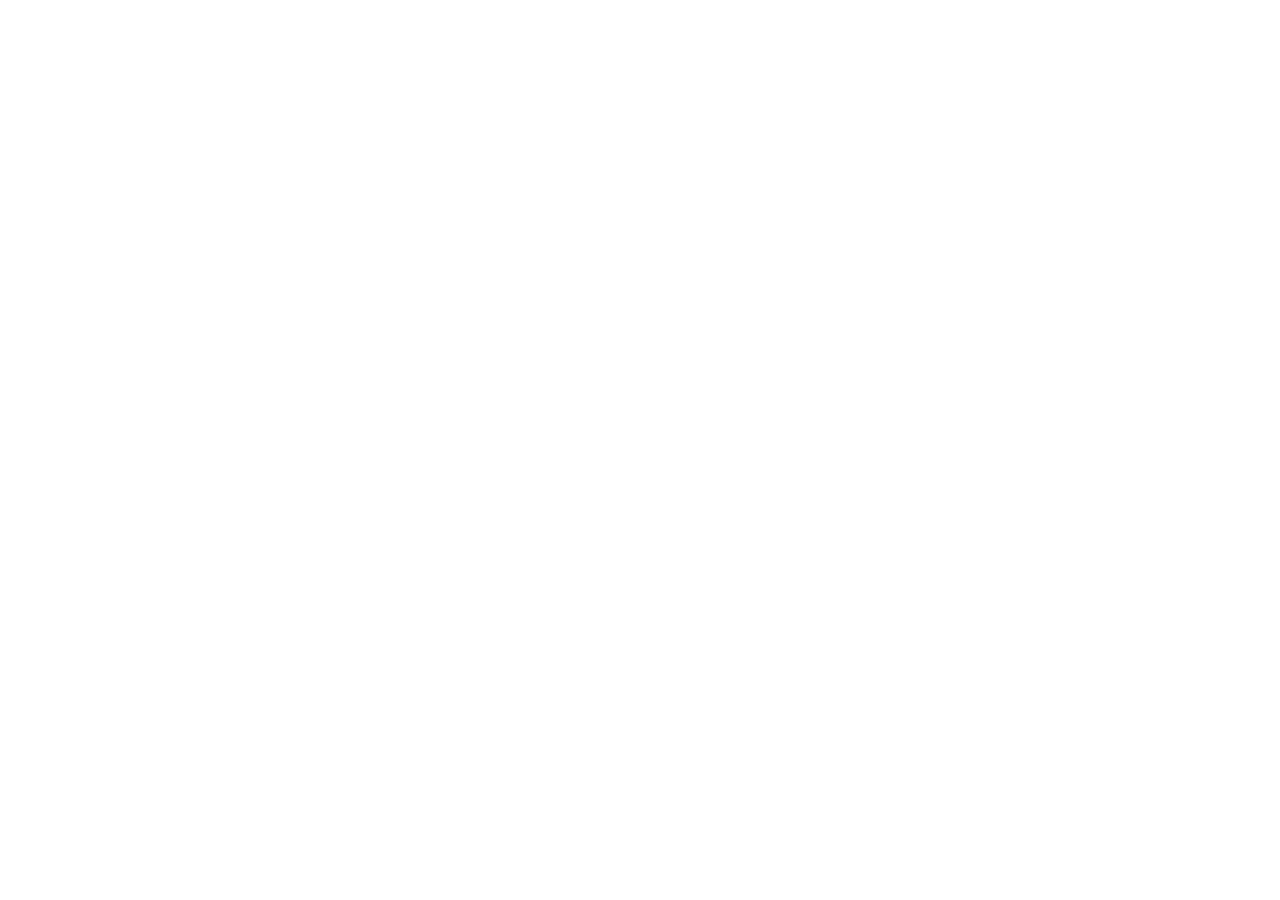
==== index.html @ bca1277e "first commit" ====
<!doctype html>
<html lang="en">
    <head>
        <meta charset="UTF-8" />
        <link rel="icon" type="image/svg+xml" href="/favicon.svg" />
        <link rel="alternate" type="application/rss+xml" title="harry.crawford /security-research" href="/rss.xml" />
        <meta name="viewport" content="width=device-width, initial-scale=1.0" />
        <link rel="preconnect" href="https://fonts.googleapis.com" />
        <link
            href="https://fonts.googleapis.com/css2?family=IBM+Plex+Sans:wght@400;500;600;700&family=IBM+Plex+Mono:wght@400;500;600&display=swap"
            rel="stylesheet"
        />
        <title>harry.crawford /security-research</title>
      <script type="module" crossorigin src="/assets/index-BvnEh28W.js"></script>
      <link rel="stylesheet" crossorigin href="/assets/index-DgxjbcRf.css">
    </head>
    <body>
        <div id="root"></div>
    </body>
</html>
---- assets/index-DgxjbcRf.css ----
*{box-sizing:border-box}html,body,#root{min-height:100%;margin:0}body{--lightningcss-light:initial;--lightningcss-dark: ;color-scheme:light dark;-webkit-font-smoothing:antialiased;-moz-osx-font-smoothing:grayscale}@media (prefers-color-scheme:dark){body{--lightningcss-light: ;--lightningcss-dark:initial}}@media (width<=860px){.content-layout{flex-direction:column!important;align-items:stretch!important;gap:32px!important}.content-sidebar{width:100%!important;position:static!important;top:auto!important}}@media (width<=700px){.hero-section{text-align:center!important;flex-direction:column!important;gap:20px!important}.hero-avatar{margin:0 auto!important}.hero-info{max-width:100%!important}.hero-links{justify-content:center!important}}@media (width<=640px){.site-header-inner{padding:12px 16px!important}.site-actions{flex:100%!important}.site-search-box{flex:auto!important;width:auto!important}.site-nav{gap:12px!important}.home-main,.post-main{padding-top:32px!important;padding-left:20px!important;padding-right:20px!important}}@media (width<=480px){.hero-title,.post-title{font-size:24px!important}.footer-inner{padding:20px 16px!important}}
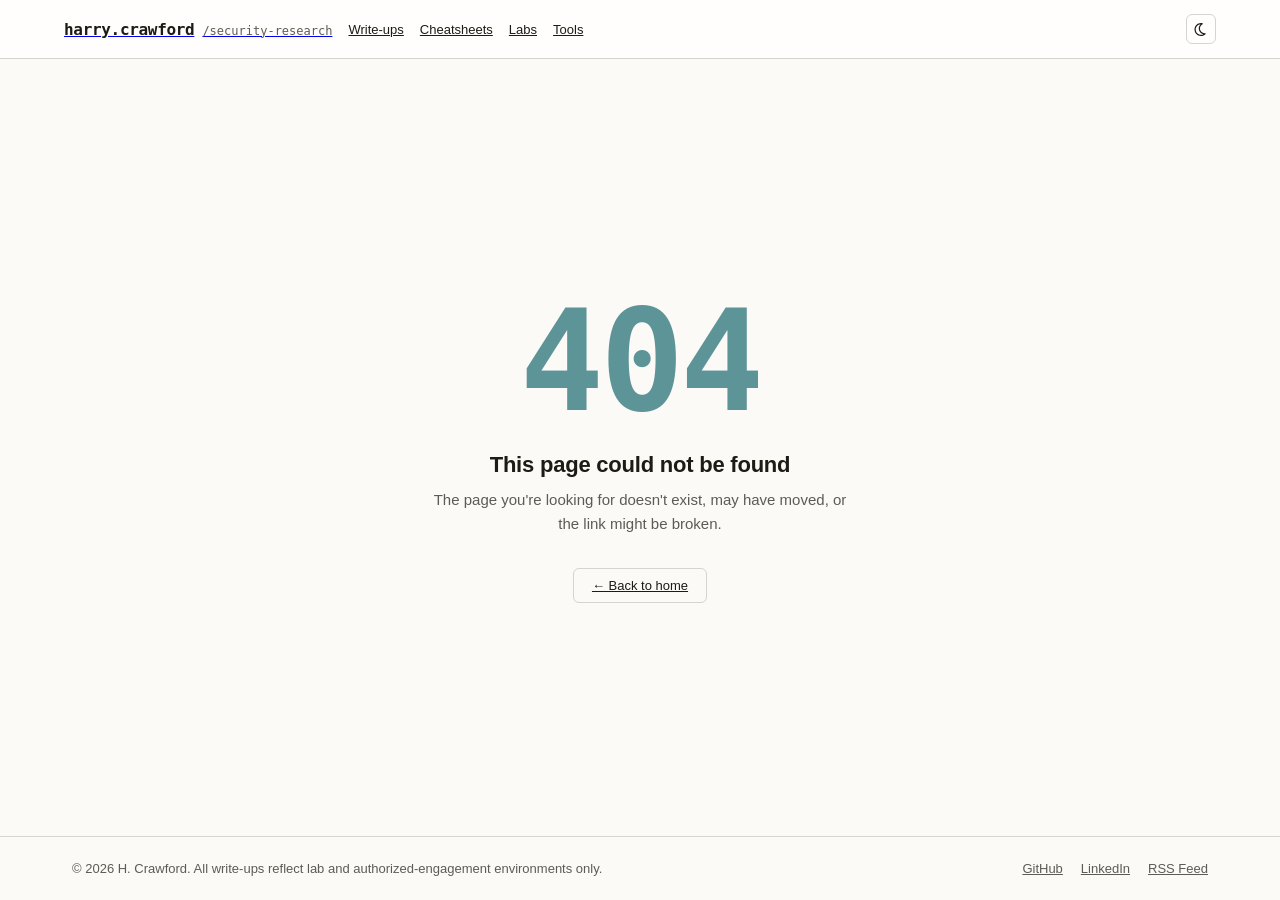
==== commit 39cbd50d: "404 & PGP" ====
--- a/index.html
+++ b/index.html
@@ -11,8 +11,32 @@
             rel="stylesheet"
         />
         <title>harry.crawford /security-research</title>
-      <script type="module" crossorigin src="/assets/index-BvnEh28W.js"></script>
-      <link rel="stylesheet" crossorigin href="/assets/index-DgxjbcRf.css">
+        <!--
+          Decodes a path re-encoded by public/404.html back into a real URL
+          before React Router mounts, so deep links survive GitHub Pages'
+          404 handling. Must run before the app script.
+          https://github.com/rafgraph/spa-github-pages
+        -->
+        <script type="text/javascript">
+            (function (l) {
+                if (l.search[1] === '/') {
+                    var decoded = l.search
+                        .slice(1)
+                        .split('&')
+                        .map(function (s) {
+                            return s.replace(/~and~/g, '&');
+                        })
+                        .join('?');
+                    window.history.replaceState(
+                        null,
+                        '',
+                        l.pathname.slice(0, -1) + decoded + l.hash
+                    );
+                }
+            })(window.location);
+        </script>
+      <script type="module" crossorigin src="/assets/index-BNzxm6rH.js"></script>
+      <link rel="stylesheet" crossorigin href="/assets/index-Dp5KK-cz.css">
     </head>
     <body>
         <div id="root"></div>
--- a/assets/index-Dp5KK-cz.css
+++ b/assets/index-Dp5KK-cz.css
@@ -0,0 +1 @@
+*{box-sizing:border-box}html,body,#root{min-height:100%;margin:0}body{--lightningcss-light:initial;--lightningcss-dark: ;color-scheme:light dark;-webkit-font-smoothing:antialiased;-moz-osx-font-smoothing:grayscale}@media (prefers-color-scheme:dark){body{--lightningcss-light: ;--lightningcss-dark:initial}}.post-toc-sidebar{order:-1}@media (width<=860px){.content-layout{flex-direction:column!important;align-items:stretch!important;gap:32px!important}.content-sidebar{width:100%!important;position:static!important;top:auto!important}}@media (width<=700px){.hero-section{text-align:center!important;flex-direction:column!important;gap:20px!important}.hero-avatar{margin:0 auto!important}.hero-info{max-width:100%!important}.hero-links{justify-content:center!important}}@media (width<=640px){.site-header-inner{padding:12px 16px!important}.site-actions{display:contents}.site-logo{order:1}.theme-toggle-btn{order:2;margin-left:auto!important}.site-search-box{order:3;flex:100%!important;width:auto!important}.site-nav{background:var(--nav-mobile-bg);border:1px solid var(--nav-mobile-border);border-radius:8px;order:4;padding:10px 12px;flex:100%!important;gap:12px!important}.home-main,.post-main{padding-top:32px!important;padding-left:20px!important;padding-right:20px!important}}@media (width<=480px){.hero-title,.post-title{font-size:24px!important}.footer-inner{padding:20px 16px!important}}
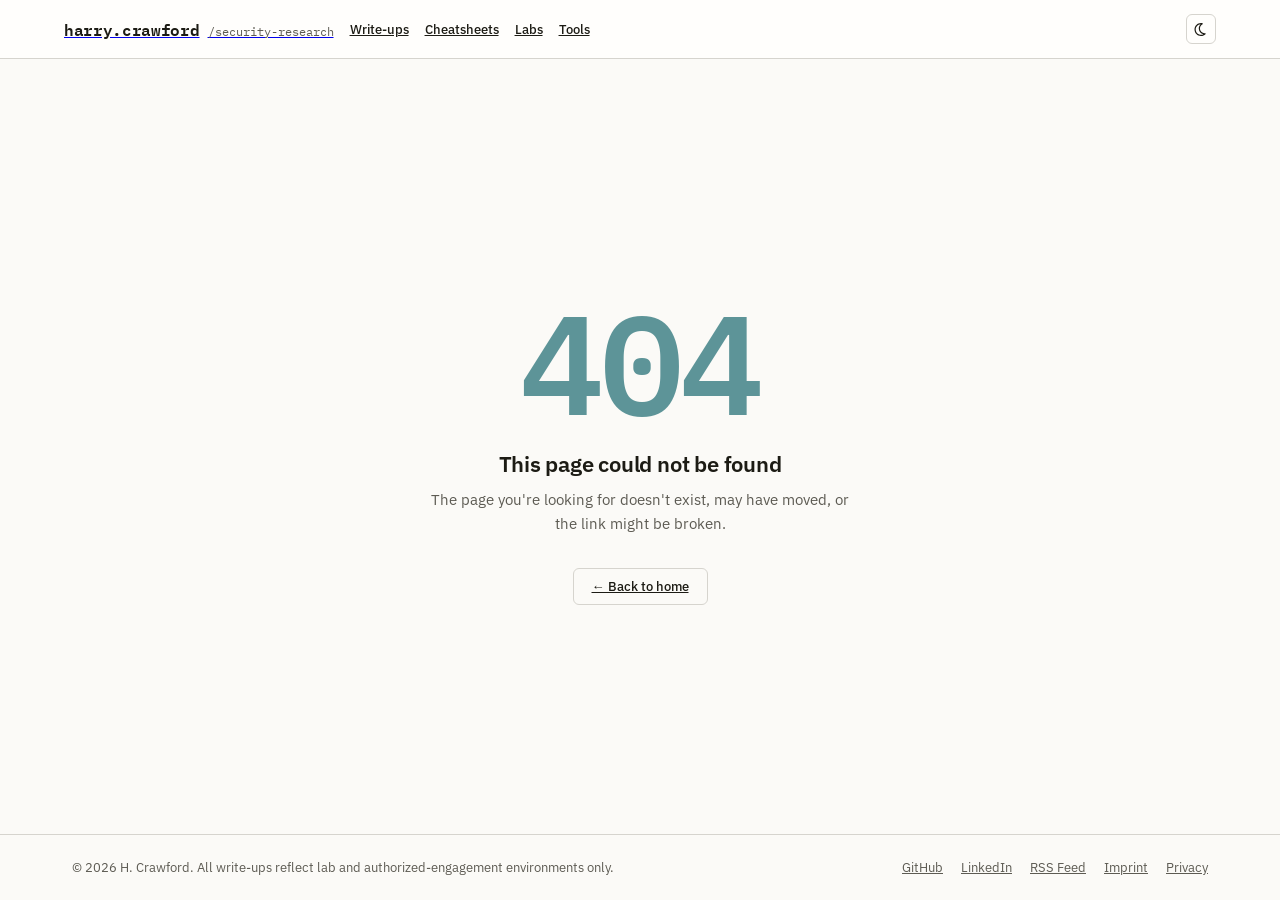
==== commit 311f4c7b: "EU Compliance implementation" ====
--- a/index.html
+++ b/index.html
@@ -5,11 +5,6 @@
         <link rel="icon" type="image/svg+xml" href="/favicon.svg" />
         <link rel="alternate" type="application/rss+xml" title="harry.crawford /security-research" href="/rss.xml" />
         <meta name="viewport" content="width=device-width, initial-scale=1.0" />
-        <link rel="preconnect" href="https://fonts.googleapis.com" />
-        <link
-            href="https://fonts.googleapis.com/css2?family=IBM+Plex+Sans:wght@400;500;600;700&family=IBM+Plex+Mono:wght@400;500;600&display=swap"
-            rel="stylesheet"
-        />
         <title>harry.crawford /security-research</title>
         <!--
           Decodes a path re-encoded by public/404.html back into a real URL
@@ -35,8 +30,8 @@
                 }
             })(window.location);
         </script>
-      <script type="module" crossorigin src="/assets/index-BNzxm6rH.js"></script>
-      <link rel="stylesheet" crossorigin href="/assets/index-Dp5KK-cz.css">
+      <script type="module" crossorigin src="/assets/index-CIzkrXS7.js"></script>
+      <link rel="stylesheet" crossorigin href="/assets/index-zi1ZF6fp.css">
     </head>
     <body>
         <div id="root"></div>
--- a/assets/index-zi1ZF6fp.css
+++ b/assets/index-zi1ZF6fp.css
@@ -0,0 +1 @@
+@font-face{font-family:IBM Plex Sans;font-style:normal;font-display:swap;font-weight:400;src:url(/assets/ibm-plex-sans-cyrillic-ext-400-normal-g30qAdWV.woff2)format("woff2"),url(/assets/ibm-plex-sans-cyrillic-ext-400-normal-Dsrv2Tcn.woff)format("woff");unicode-range:U+460-52F,U+1C80-1C8A,U+20B4,U+2DE0-2DFF,U+A640-A69F,U+FE2E-FE2F}@font-face{font-family:IBM Plex Sans;font-style:normal;font-display:swap;font-weight:400;src:url(/assets/ibm-plex-sans-cyrillic-400-normal-DZqxrq2p.woff2)format("woff2"),url(/assets/ibm-plex-sans-cyrillic-400-normal-BTotfTJu.woff)format("woff");unicode-range:U+301,U+400-45F,U+490-491,U+4B0-4B1,U+2116}@font-face{font-family:IBM Plex Sans;font-style:normal;font-display:swap;font-weight:400;src:url(/assets/ibm-plex-sans-greek-400-normal-_efipK4i.woff2)format("woff2"),url(/assets/ibm-plex-sans-greek-400-normal-D9ESIMu3.woff)format("woff");unicode-range:U+370-377,U+37A-37F,U+384-38A,U+38C,U+38E-3A1,U+3A3-3FF}@font-face{font-family:IBM Plex Sans;font-style:normal;font-display:swap;font-weight:400;src:url(/assets/ibm-plex-sans-vietnamese-400-normal-DG4YqDda.woff2)format("woff2"),url(/assets/ibm-plex-sans-vietnamese-400-normal-fK1oJ5dG.woff)format("woff");unicode-range:U+102-103,U+110-111,U+128-129,U+168-169,U+1A0-1A1,U+1AF-1B0,U+300-301,U+303-304,U+308-309,U+323,U+329,U+1EA0-1EF9,U+20AB}@font-face{font-family:IBM Plex Sans;font-style:normal;font-display:swap;font-weight:400;src:url(/assets/ibm-plex-sans-latin-ext-400-normal-C5H60-Va.woff2)format("woff2"),url(/assets/ibm-plex-sans-latin-ext-400-normal-RBey6euL.woff)format("woff");unicode-range:U+100-2BA,U+2BD-2C5,U+2C7-2CC,U+2CE-2D7,U+2DD-2FF,U+304,U+308,U+329,U+1D00-1DBF,U+1E00-1E9F,U+1EF2-1EFF,U+2020,U+20A0-20AB,U+20AD-20C0,U+2113,U+2C60-2C7F,U+A720-A7FF}@font-face{font-family:IBM Plex Sans;font-style:normal;font-display:swap;font-weight:400;src:url(/assets/ibm-plex-sans-latin-400-normal-CDDApCn2.woff2)format("woff2"),url(/assets/ibm-plex-sans-latin-400-normal-CYLoc0-x.woff)format("woff");unicode-range:U+??,U+131,U+152-153,U+2BB-2BC,U+2C6,U+2DA,U+2DC,U+304,U+308,U+329,U+2000-206F,U+20AC,U+2122,U+2191,U+2193,U+2212,U+2215,U+FEFF,U+FFFD}@font-face{font-family:IBM Plex Sans;font-style:normal;font-display:swap;font-weight:500;src:url(/assets/ibm-plex-sans-cyrillic-ext-500-normal-Cs5J6C77.woff2)format("woff2"),url(/assets/ibm-plex-sans-cyrillic-ext-500-normal-DB5PtV2g.woff)format("woff");unicode-range:U+460-52F,U+1C80-1C8A,U+20B4,U+2DE0-2DFF,U+A640-A69F,U+FE2E-FE2F}@font-face{font-family:IBM Plex Sans;font-style:normal;font-display:swap;font-weight:500;src:url(/assets/ibm-plex-sans-cyrillic-500-normal-CocWQlwt.woff2)format("woff2"),url(/assets/ibm-plex-sans-cyrillic-500-normal-ByOcLdNv.woff)format("woff");unicode-range:U+301,U+400-45F,U+490-491,U+4B0-4B1,U+2116}@font-face{font-family:IBM Plex Sans;font-style:normal;font-display:swap;font-weight:500;src:url(/assets/ibm-plex-sans-greek-500-normal-JMMifIXV.woff2)format("woff2"),url(/assets/ibm-plex-sans-greek-500-normal-CuWXN6rf.woff)format("woff");unicode-range:U+370-377,U+37A-37F,U+384-38A,U+38C,U+38E-3A1,U+3A3-3FF}@font-face{font-family:IBM Plex Sans;font-style:normal;font-display:swap;font-weight:500;src:url(/assets/ibm-plex-sans-vietnamese-500-normal-e4dixQRQ.woff2)format("woff2"),url(/assets/ibm-plex-sans-vietnamese-500-normal-BEb3_waV.woff)format("woff");unicode-range:U+102-103,U+110-111,U+128-129,U+168-169,U+1A0-1A1,U+1AF-1B0,U+300-301,U+303-304,U+308-309,U+323,U+329,U+1EA0-1EF9,U+20AB}@font-face{font-family:IBM Plex Sans;font-style:normal;font-display:swap;font-weight:500;src:url(/assets/ibm-plex-sans-latin-ext-500-normal-DakdToA3.woff2)format("woff2"),url(/assets/ibm-plex-sans-latin-ext-500-normal-D0aIdm-b.woff)format("woff");unicode-range:U+100-2BA,U+2BD-2C5,U+2C7-2CC,U+2CE-2D7,U+2DD-2FF,U+304,U+308,U+329,U+1D00-1DBF,U+1E00-1E9F,U+1EF2-1EFF,U+2020,U+20A0-20AB,U+20AD-20C0,U+2113,U+2C60-2C7F,U+A720-A7FF}@font-face{font-family:IBM Plex Sans;font-style:normal;font-display:swap;font-weight:500;src:url(/assets/ibm-plex-sans-latin-500-normal-6ng42L7E.woff2)format("woff2"),url(/assets/ibm-plex-sans-latin-500-normal-BgVn5rGT.woff)format("woff");unicode-range:U+??,U+131,U+152-153,U+2BB-2BC,U+2C6,U+2DA,U+2DC,U+304,U+308,U+329,U+2000-206F,U+20AC,U+2122,U+2191,U+2193,U+2212,U+2215,U+FEFF,U+FFFD}@font-face{font-family:IBM Plex Sans;font-style:normal;font-display:swap;font-weight:600;src:url(/assets/ibm-plex-sans-cyrillic-ext-600-normal-DUMzJB7m.woff2)format("woff2"),url(/assets/ibm-plex-sans-cyrillic-ext-600-normal-Bz0x94Yp.woff)format("woff");unicode-range:U+460-52F,U+1C80-1C8A,U+20B4,U+2DE0-2DFF,U+A640-A69F,U+FE2E-FE2F}@font-face{font-family:IBM Plex Sans;font-style:normal;font-display:swap;font-weight:600;src:url(/assets/ibm-plex-sans-cyrillic-600-normal-71GNu3SW.woff2)format("woff2"),url(/assets/ibm-plex-sans-cyrillic-600-normal-BGq0mW3O.woff)format("woff");unicode-range:U+301,U+400-45F,U+490-491,U+4B0-4B1,U+2116}@font-face{font-family:IBM Plex Sans;font-style:normal;font-display:swap;font-weight:600;src:url(/assets/ibm-plex-sans-greek-600-normal-DzTrcv_p.woff2)format("woff2"),url(/assets/ibm-plex-sans-greek-600-normal-D-CqTdkO.woff)format("woff");unicode-range:U+370-377,U+37A-37F,U+384-38A,U+38C,U+38E-3A1,U+3A3-3FF}@font-face{font-family:IBM Plex Sans;font-style:normal;font-display:swap;font-weight:600;src:url(/assets/ibm-plex-sans-vietnamese-600-normal-DpPYBSTl.woff2)format("woff2"),url(/assets/ibm-plex-sans-vietnamese-600-normal-DgdngZtN.woff)format("woff");unicode-range:U+102-103,U+110-111,U+128-129,U+168-169,U+1A0-1A1,U+1AF-1B0,U+300-301,U+303-304,U+308-309,U+323,U+329,U+1EA0-1EF9,U+20AB}@font-face{font-family:IBM Plex Sans;font-style:normal;font-display:swap;font-weight:600;src:url(/assets/ibm-plex-sans-latin-ext-600-normal-DOrvGEcy.woff2)format("woff2"),url(/assets/ibm-plex-sans-latin-ext-600-normal-DIrixKbi.woff)format("woff");unicode-range:U+100-2BA,U+2BD-2C5,U+2C7-2CC,U+2CE-2D7,U+2DD-2FF,U+304,U+308,U+329,U+1D00-1DBF,U+1E00-1E9F,U+1EF2-1EFF,U+2020,U+20A0-20AB,U+20AD-20C0,U+2113,U+2C60-2C7F,U+A720-A7FF}@font-face{font-family:IBM Plex Sans;font-style:normal;font-display:swap;font-weight:600;src:url(/assets/ibm-plex-sans-latin-600-normal-CuJfVYMP.woff2)format("woff2"),url(/assets/ibm-plex-sans-latin-600-normal-Cu4Hd6ag.woff)format("woff");unicode-range:U+??,U+131,U+152-153,U+2BB-2BC,U+2C6,U+2DA,U+2DC,U+304,U+308,U+329,U+2000-206F,U+20AC,U+2122,U+2191,U+2193,U+2212,U+2215,U+FEFF,U+FFFD}@font-face{font-family:IBM Plex Sans;font-style:normal;font-display:swap;font-weight:700;src:url(/assets/ibm-plex-sans-cyrillic-ext-700-normal-BmRLXWpJ.woff2)format("woff2"),url(/assets/ibm-plex-sans-cyrillic-ext-700-normal-DCQwxkRk.woff)format("woff");unicode-range:U+460-52F,U+1C80-1C8A,U+20B4,U+2DE0-2DFF,U+A640-A69F,U+FE2E-FE2F}@font-face{font-family:IBM Plex Sans;font-style:normal;font-display:swap;font-weight:700;src:url(/assets/ibm-plex-sans-cyrillic-700-normal-D_uavGvn.woff2)format("woff2"),url(/assets/ibm-plex-sans-cyrillic-700-normal-RFb1v-CK.woff)format("woff");unicode-range:U+301,U+400-45F,U+490-491,U+4B0-4B1,U+2116}@font-face{font-family:IBM Plex Sans;font-style:normal;font-display:swap;font-weight:700;src:url(/assets/ibm-plex-sans-greek-700-normal-wyJ6jzdA.woff2)format("woff2"),url(/assets/ibm-plex-sans-greek-700-normal-CkZN0sRy.woff)format("woff");unicode-range:U+370-377,U+37A-37F,U+384-38A,U+38C,U+38E-3A1,U+3A3-3FF}@font-face{font-family:IBM Plex Sans;font-style:normal;font-display:swap;font-weight:700;src:url(/assets/ibm-plex-sans-vietnamese-700-normal-CkEo6LDy.woff2)format("woff2"),url(/assets/ibm-plex-sans-vietnamese-700-normal-BV5B8Are.woff)format("woff");unicode-range:U+102-103,U+110-111,U+128-129,U+168-169,U+1A0-1A1,U+1AF-1B0,U+300-301,U+303-304,U+308-309,U+323,U+329,U+1EA0-1EF9,U+20AB}@font-face{font-family:IBM Plex Sans;font-style:normal;font-display:swap;font-weight:700;src:url(/assets/ibm-plex-sans-latin-ext-700-normal-aMgXseD4.woff2)format("woff2"),url(/assets/ibm-plex-sans-latin-ext-700-normal-DZH6Xh-4.woff)format("woff");unicode-range:U+100-2BA,U+2BD-2C5,U+2C7-2CC,U+2CE-2D7,U+2DD-2FF,U+304,U+308,U+329,U+1D00-1DBF,U+1E00-1E9F,U+1EF2-1EFF,U+2020,U+20A0-20AB,U+20AD-20C0,U+2113,U+2C60-2C7F,U+A720-A7FF}@font-face{font-family:IBM Plex Sans;font-style:normal;font-display:swap;font-weight:700;src:url(/assets/ibm-plex-sans-latin-700-normal-Bxkt5Cjx.woff2)format("woff2"),url(/assets/ibm-plex-sans-latin-700-normal-Bth3BMcD.woff)format("woff");unicode-range:U+??,U+131,U+152-153,U+2BB-2BC,U+2C6,U+2DA,U+2DC,U+304,U+308,U+329,U+2000-206F,U+20AC,U+2122,U+2191,U+2193,U+2212,U+2215,U+FEFF,U+FFFD}@font-face{font-family:IBM Plex Mono;font-style:normal;font-display:swap;font-weight:400;src:url(/assets/ibm-plex-mono-cyrillic-ext-400-normal-xuaO2J-f.woff2)format("woff2"),url(/assets/ibm-plex-mono-cyrillic-ext-400-normal-DMdlQ8Kv.woff)format("woff");unicode-range:U+460-52F,U+1C80-1C8A,U+20B4,U+2DE0-2DFF,U+A640-A69F,U+FE2E-FE2F}@font-face{font-family:IBM Plex Mono;font-style:normal;font-display:swap;font-weight:400;src:url(/assets/ibm-plex-mono-cyrillic-400-normal-BSMlKf0J.woff2)format("woff2"),url(/assets/ibm-plex-mono-cyrillic-400-normal-CEL4l2ZJ.woff)format("woff");unicode-range:U+301,U+400-45F,U+490-491,U+4B0-4B1,U+2116}@font-face{font-family:IBM Plex Mono;font-style:normal;font-display:swap;font-weight:400;src:url(/assets/ibm-plex-mono-vietnamese-400-normal-BulugwFq.woff2)format("woff2"),url(/assets/ibm-plex-mono-vietnamese-400-normal-DDuiU_S-.woff)format("woff");unicode-range:U+102-103,U+110-111,U+128-129,U+168-169,U+1A0-1A1,U+1AF-1B0,U+300-301,U+303-304,U+308-309,U+323,U+329,U+1EA0-1EF9,U+20AB}@font-face{font-family:IBM Plex Mono;font-style:normal;font-display:swap;font-weight:400;src:url(/assets/ibm-plex-mono-latin-ext-400-normal-BmRBH3aV.woff2)format("woff2"),url(/assets/ibm-plex-mono-latin-ext-400-normal-D3D2R8hC.woff)format("woff");unicode-range:U+100-2BA,U+2BD-2C5,U+2C7-2CC,U+2CE-2D7,U+2DD-2FF,U+304,U+308,U+329,U+1D00-1DBF,U+1E00-1E9F,U+1EF2-1EFF,U+2020,U+20A0-20AB,U+20AD-20C0,U+2113,U+2C60-2C7F,U+A720-A7FF}@font-face{font-family:IBM Plex Mono;font-style:normal;font-display:swap;font-weight:400;src:url(/assets/ibm-plex-mono-latin-400-normal-DMJ8VG8y.woff2)format("woff2"),url(/assets/ibm-plex-mono-latin-400-normal-CvHOgSBP.woff)format("woff");unicode-range:U+??,U+131,U+152-153,U+2BB-2BC,U+2C6,U+2DA,U+2DC,U+304,U+308,U+329,U+2000-206F,U+20AC,U+2122,U+2191,U+2193,U+2212,U+2215,U+FEFF,U+FFFD}@font-face{font-family:IBM Plex Mono;font-style:normal;font-display:swap;font-weight:500;src:url(/assets/ibm-plex-mono-cyrillic-ext-500-normal-BqneJy0T.woff2)format("woff2"),url(/assets/ibm-plex-mono-cyrillic-ext-500-normal-BIfNGwUT.woff)format("woff");unicode-range:U+460-52F,U+1C80-1C8A,U+20B4,U+2DE0-2DFF,U+A640-A69F,U+FE2E-FE2F}@font-face{font-family:IBM Plex Mono;font-style:normal;font-display:swap;font-weight:500;src:url(/assets/ibm-plex-mono-cyrillic-500-normal-Bq9vWWag.woff2)format("woff2"),url(/assets/ibm-plex-mono-cyrillic-500-normal-Ael50iVv.woff)format("woff");unicode-range:U+301,U+400-45F,U+490-491,U+4B0-4B1,U+2116}@font-face{font-family:IBM Plex Mono;font-style:normal;font-display:swap;font-weight:500;src:url(/assets/ibm-plex-mono-vietnamese-500-normal-DZ4AoWbu.woff2)format("woff2"),url(/assets/ibm-plex-mono-vietnamese-500-normal-C8zxqsMH.woff)format("woff");unicode-range:U+102-103,U+110-111,U+128-129,U+168-169,U+1A0-1A1,U+1AF-1B0,U+300-301,U+303-304,U+308-309,U+323,U+329,U+1EA0-1EF9,U+20AB}@font-face{font-family:IBM Plex Mono;font-style:normal;font-display:swap;font-weight:500;src:url(/assets/ibm-plex-mono-latin-ext-500-normal-CAhNIIs5.woff2)format("woff2"),url(/assets/ibm-plex-mono-latin-ext-500-normal-CZ70TYgx.woff)format("woff");unicode-range:U+100-2BA,U+2BD-2C5,U+2C7-2CC,U+2CE-2D7,U+2DD-2FF,U+304,U+308,U+329,U+1D00-1DBF,U+1E00-1E9F,U+1EF2-1EFF,U+2020,U+20A0-20AB,U+20AD-20C0,U+2113,U+2C60-2C7F,U+A720-A7FF}@font-face{font-family:IBM Plex Mono;font-style:normal;font-display:swap;font-weight:500;src:url(/assets/ibm-plex-mono-latin-500-normal-DSY6xOcd.woff2)format("woff2"),url(/assets/ibm-plex-mono-latin-500-normal-CB9ihrfo.woff)format("woff");unicode-range:U+??,U+131,U+152-153,U+2BB-2BC,U+2C6,U+2DA,U+2DC,U+304,U+308,U+329,U+2000-206F,U+20AC,U+2122,U+2191,U+2193,U+2212,U+2215,U+FEFF,U+FFFD}@font-face{font-family:IBM Plex Mono;font-style:normal;font-display:swap;font-weight:600;src:url(/assets/ibm-plex-mono-cyrillic-ext-600-normal-V-xxqcpd.woff2)format("woff2"),url(/assets/ibm-plex-mono-cyrillic-ext-600-normal-9HEixskS.woff)format("woff");unicode-range:U+460-52F,U+1C80-1C8A,U+20B4,U+2DE0-2DFF,U+A640-A69F,U+FE2E-FE2F}@font-face{font-family:IBM Plex Mono;font-style:normal;font-display:swap;font-weight:600;src:url(/assets/ibm-plex-mono-cyrillic-600-normal-CTOM6hUh.woff2)format("woff2"),url(/assets/ibm-plex-mono-cyrillic-600-normal-fLZuRloM.woff)format("woff");unicode-range:U+301,U+400-45F,U+490-491,U+4B0-4B1,U+2116}@font-face{font-family:IBM Plex Mono;font-style:normal;font-display:swap;font-weight:600;src:url(/assets/ibm-plex-mono-vietnamese-600-normal-D2EvbN8M.woff2)format("woff2"),url(/assets/ibm-plex-mono-vietnamese-600-normal-iLQfcSjf.woff)format("woff");unicode-range:U+102-103,U+110-111,U+128-129,U+168-169,U+1A0-1A1,U+1AF-1B0,U+300-301,U+303-304,U+308-309,U+323,U+329,U+1EA0-1EF9,U+20AB}@font-face{font-family:IBM Plex Mono;font-style:normal;font-display:swap;font-weight:600;src:url(/assets/ibm-plex-mono-latin-ext-600-normal-D38SheWl.woff2)format("woff2"),url(/assets/ibm-plex-mono-latin-ext-600-normal-DmB0ttJJ.woff)format("woff");unicode-range:U+100-2BA,U+2BD-2C5,U+2C7-2CC,U+2CE-2D7,U+2DD-2FF,U+304,U+308,U+329,U+1D00-1DBF,U+1E00-1E9F,U+1EF2-1EFF,U+2020,U+20A0-20AB,U+20AD-20C0,U+2113,U+2C60-2C7F,U+A720-A7FF}@font-face{font-family:IBM Plex Mono;font-style:normal;font-display:swap;font-weight:600;src:url(/assets/ibm-plex-mono-latin-600-normal-BgSNZQsw.woff2)format("woff2"),url(/assets/ibm-plex-mono-latin-600-normal-DWFSQ4vo.woff)format("woff");unicode-range:U+??,U+131,U+152-153,U+2BB-2BC,U+2C6,U+2DA,U+2DC,U+304,U+308,U+329,U+2000-206F,U+20AC,U+2122,U+2191,U+2193,U+2212,U+2215,U+FEFF,U+FFFD}*{box-sizing:border-box}html,body,#root{min-height:100%;margin:0}body{--lightningcss-light:initial;--lightningcss-dark: ;color-scheme:light dark;-webkit-font-smoothing:antialiased;-moz-osx-font-smoothing:grayscale}@media (prefers-color-scheme:dark){body{--lightningcss-light: ;--lightningcss-dark:initial}}.post-toc-sidebar{order:-1}@media (width<=860px){.content-layout{flex-direction:column!important;align-items:stretch!important;gap:32px!important}.content-sidebar{width:100%!important;position:static!important;top:auto!important}}@media (width<=700px){.hero-section{text-align:center!important;flex-direction:column!important;gap:20px!important}.hero-avatar{margin:0 auto!important}.hero-info{max-width:100%!important}.hero-links{justify-content:center!important}}@media (width<=640px){.site-header-inner{padding:12px 16px!important}.site-actions{display:contents}.site-logo{order:1}.theme-toggle-btn{order:2;margin-left:auto!important}.site-search-box{order:3;flex:100%!important;width:auto!important}.site-nav{background:var(--nav-mobile-bg);border:1px solid var(--nav-mobile-border);border-radius:8px;order:4;padding:10px 12px;flex:100%!important;gap:12px!important}.home-main,.post-main{padding-top:32px!important;padding-left:20px!important;padding-right:20px!important}}@media (width<=480px){.hero-title,.post-title{font-size:24px!important}.footer-inner{padding:20px 16px!important}}
